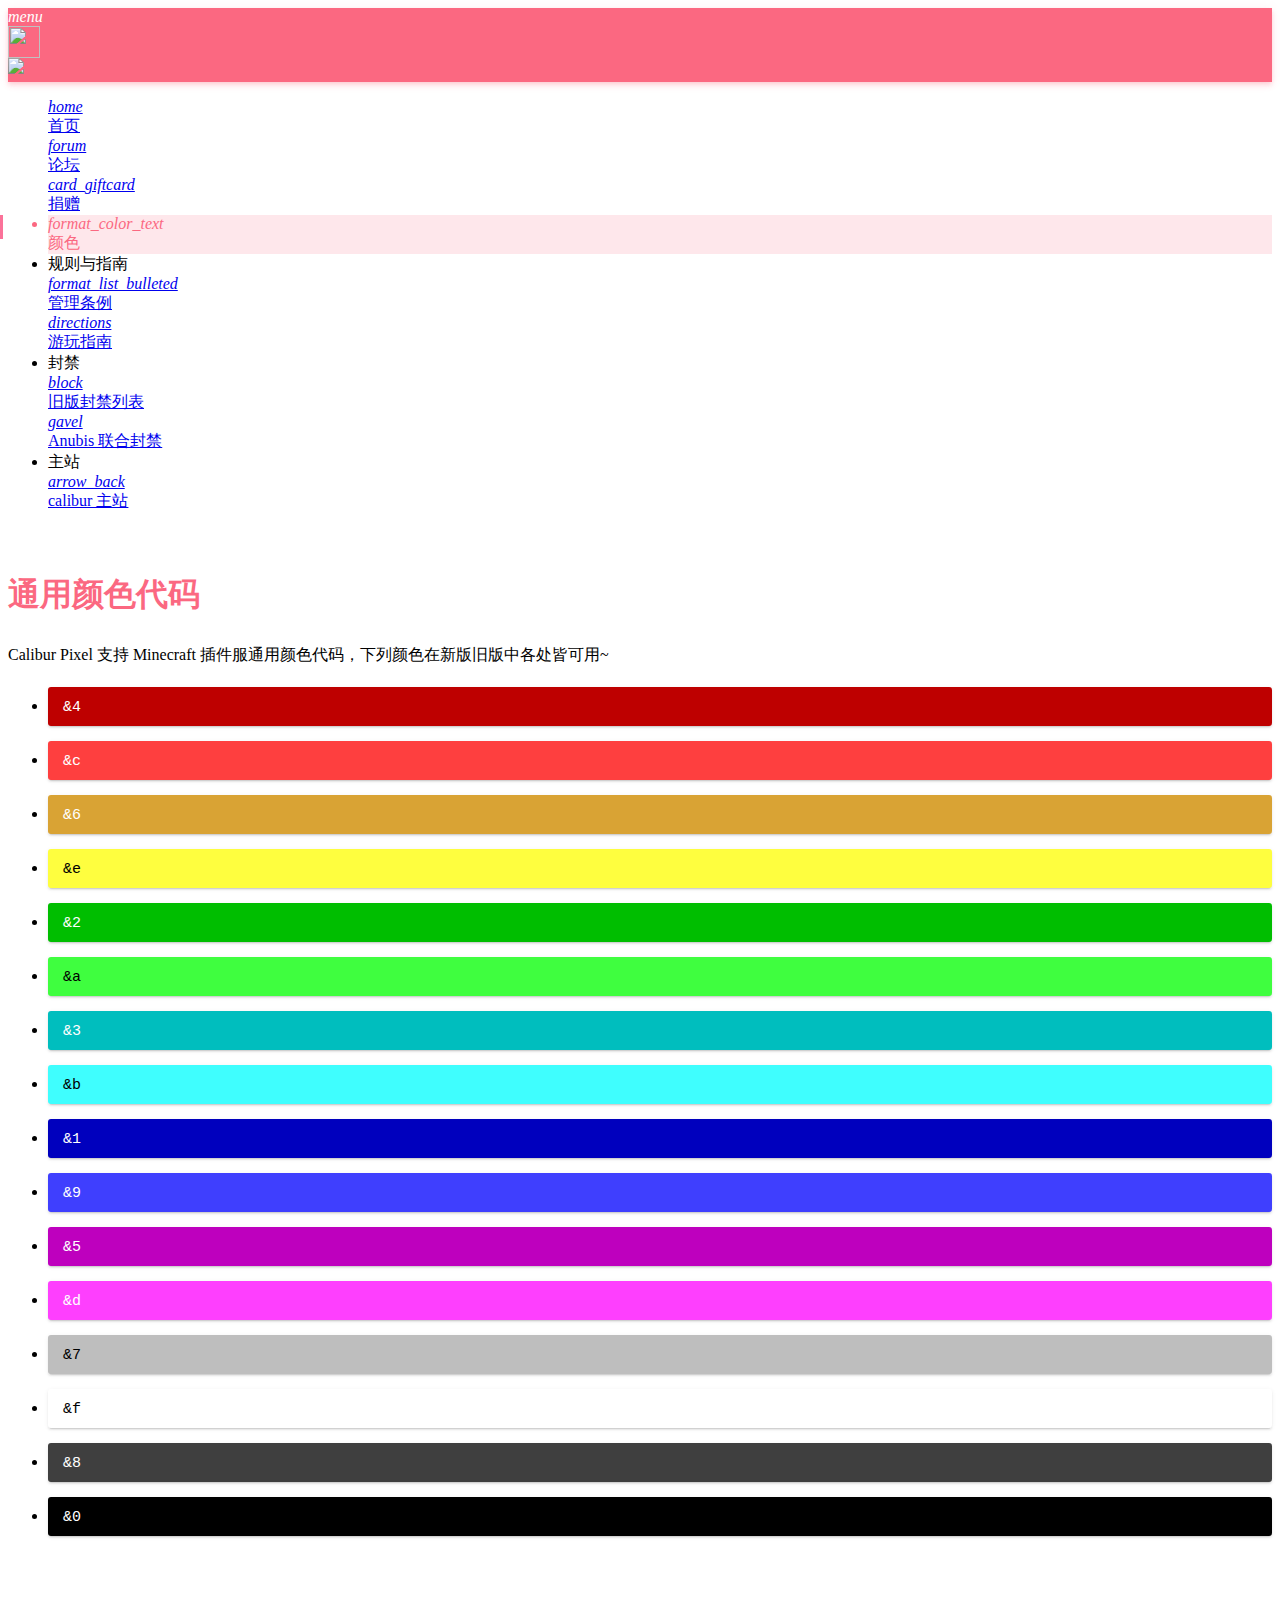
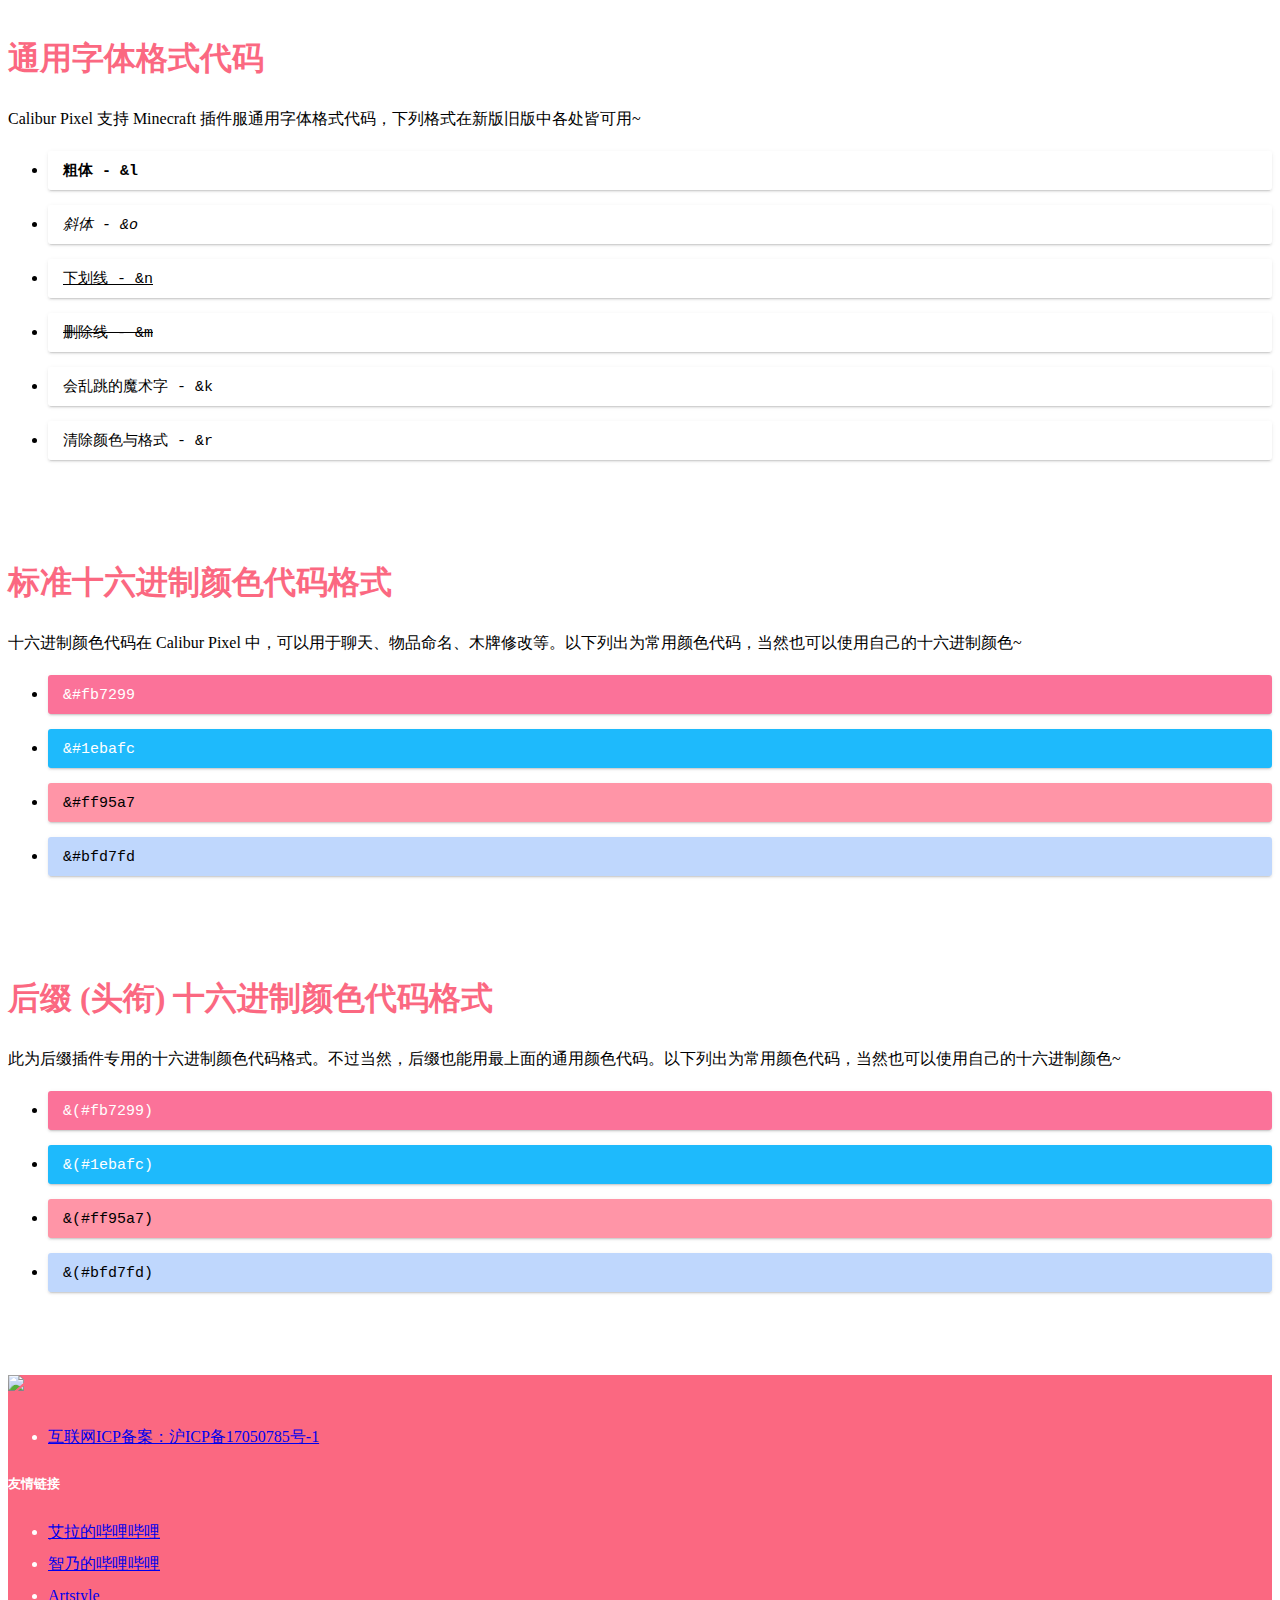
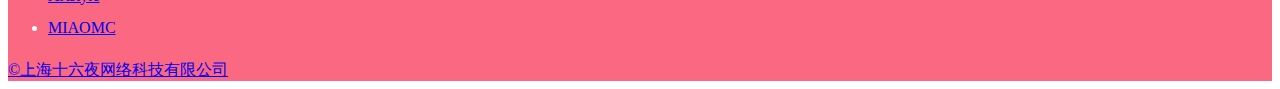
==== color/index.html @ 39f96742 "202205" ====
<!DOCTYPE html>
<html lang="zh">
<head>
  <meta charset="utf-8">
  <meta name="viewport" content="width=device-width,user-scalable=no,initial-scale=1,maximum-scale=1,minimum-scale=1,viewport-fit=cover">    <meta name="renderer" content="webkit"/>
  <meta name="force-rendering" content="webkit"/>
  <meta http-equiv="X-UA-Compatible" content="IE=edge,chrome=1"/>
  <meta name="referrer" content="no-referrer"/>
  <meta name="theme-color" content="#c43455">
  <title>颜色 - Calibur Pixel</title>
  <link href="/pics/logo.png" rel="shortcut icon">

  <!--  CSS-->
  <link href="https://cdn.staticfile.org/materialize/1.0.0/css/materialize.min.css" type="text/css" rel="stylesheet" media="screen,projection"/>
  <link href="https://cdn.staticfile.org/mdui/1.0.2/css/mdui.min.css" rel="stylesheet"/>
  <link href="/css/style1.css" type="text/css" rel="stylesheet" media="screen,projection"/>
</head>

<body class="mdui-appbar-with-toolbar mdui-theme-primary-calibur mdui-theme-accent-calibur mdui-theme-layout-auto mdui-drawer-body-left bodyooo">

<!--顶栏-->
<header class="mdui-appbar mdui-appbar-fixed">
  <div class="mdui-toolbar calibur-color-pink">
    <a data-target="nav-mobile" class="mdui-btn mdui-btn-icon mdui-ripple" mdui-drawer="{target:'#drawer',swipe:true}" mdui-tooltip="{content: '菜单'}"><i class="mdui-icon material-icons">menu</i></a>
    <a href="../"><img class="logo" src="/pics/logo.png"></a>
    <a href="../"><img class="logo2" src="/pics/fontlogo-white.png"></a>
    </div>
    <div class="mdui-toolbar-spacer"></div>
</header>

<!--左侧drawer-->
    <div class="mdui-drawer" id="drawer">
      <ul class="mdui-list">
        <a href="/" li class="mdui-list-item mdui-ripple">
          <i class="mdui-list-item-icon mdui-icon material-icons">home</i>
          <div class="mdui-list-item-content">首页</div>
        </a>
        <a href="https://sakuranomiya.moe/t/calibur-pixel" target="_blank"
        li class="mdui-list-item mdui-ripple" >
          <i class="mdui-list-item-icon mdui-icon material-icons">forum</i>
          <div class="mdui-list-item-content">论坛</div>
        </a>
        <a href="/donation/" li  class="mdui-list-item mdui-ripple">
          <i class="mdui-list-item-icon mdui-icon material-icons">card_giftcard</i>
          <div class="mdui-list-item-content">捐赠</div>
        </a>
        <li class="mdui-list-item mdui-ripple mdui-list-item-active  mdui-text-color-theme">
          <i class="mdui-list-item-icon mdui-icon material-icons mdui-text-color-theme">format_color_text</i>
          <div class="mdui-list-item-content">颜色</div>
        </li>
        <li class="mdui-subheader">规则与指南</li>
        <a href="https://sakuranomiya.moe/d/57" target="_blank"
        li class="mdui-list-item mdui-ripple" >
          <i class="mdui-list-item-icon mdui-icon material-icons">format_list_bulleted</i>
          <div class="mdui-list-item-content">管理条例</div>
        </a>
        <a href="https://sakuranomiya.moe/d/65"  target="_blank"
        li class="mdui-list-item mdui-ripple" >
          <i class="mdui-list-item-icon mdui-icon material-icons">directions</i>
          <div class="mdui-list-item-content">游玩指南</div>
        </a>
        <li class="mdui-subheader">封禁</li>
        <a href="https://docs.qq.com/sheet/Bnr7N31xwOuZ38eCPg4WQ6DQ4cqzJz0AIrMh0BAjcE02IR2M2Z9BHe4A5kfk2KKqCR3cydNd1?c=B29A0F0" target="_blank" rel="noopener noreferrer" li class="mdui-list-item mdui-ripple" >
          <i class="mdui-list-item-icon mdui-icon material-icons">block</i>
          <div class="mdui-list-item-content">旧版封禁列表</div>
        </a>
        <a href="https://ban.hianubis.com" target="_blank" li class="mdui-list-item mdui-ripple" >
          <i class="mdui-list-item-icon mdui-icon material-icons">gavel</i>
          <div class="mdui-list-item-content">Anubis 联合封禁</div>
        </a>
        <li class="mdui-subheader">主站</li>
        <a href="https://www.calibur.tv" li class="mdui-list-item mdui-ripple" >
          <i class="mdui-list-item-icon mdui-icon material-icons">arrow_back</i>
          <div class="mdui-list-item-content">calibur 主站</div>
        </a>
    </div>

      <div class="container">
        <div class="section">
          <div class="row">
            <h1 class="mdui-text-color-theme calibur-chapter-title-first">通用颜色代码</h1>
              <p>Calibur Pixel 支持 Minecraft 插件服通用颜色代码，下列颜色在新版旧版中各处皆可用~</p>
              <div class="mdui-row-xs-1 mdui-row-sm-2 mdui-row-lg-4 color-guide-colors">
                <ul class="color-guide-colors">
                  <div class="mdui-col"><li style="background: #be0000" class="mdui-card mdui-hoverable"><div class="color-guide-text" style="color: white">&amp;4</div></li></div>
                  <div class="mdui-col"><li style="background: #fe3f3f" class="mdui-card mdui-hoverable"><div class="color-guide-text" style="color: white">&amp;c</div></li></div>
                  <div class="mdui-col"><li style="background: #D9A334" class="mdui-card mdui-hoverable"><div class="color-guide-text" style="color: white">&amp;6</div></li></div>
                  <div class="mdui-col"><li style="background: #fefe3f" class="mdui-card mdui-hoverable"><div class="color-guide-text" style="color: black">&amp;e</div></li></div>
                  <div class="mdui-col"><li style="background: #00be00" class="mdui-card mdui-hoverable"><div class="color-guide-text" style="color: white">&amp;2</div></li></div>
                  <div class="mdui-col"><li style="background: #3ffe3f" class="mdui-card mdui-hoverable"><div class="color-guide-text" style="color: black">&amp;a</div></li></div>
                  <div class="mdui-col"><li style="background: #00bebe" class="mdui-card mdui-hoverable"><div class="color-guide-text" style="color: white">&amp;3</div></li></div>
                  <div class="mdui-col"><li style="background: #3ffefe" class="mdui-card mdui-hoverable"><div class="color-guide-text" style="color: black">&amp;b</div></li></div>
                  <div class="mdui-col"><li style="background: #0000be" class="mdui-card mdui-hoverable"><div class="color-guide-text" style="color: white">&amp;1</div></li></div>
                  <div class="mdui-col"><li style="background: #3f3ffe" class="mdui-card mdui-hoverable"><div class="color-guide-text" style="color: white">&amp;9</div></li></div>
                  <div class="mdui-col"><li style="background: #be00be" class="mdui-card mdui-hoverable"><div class="color-guide-text" style="color: white">&amp;5</div></li></div>
                  <div class="mdui-col"><li style="background: #fe3ffe" class="mdui-card mdui-hoverable"><div class="color-guide-text" style="color: white">&amp;d</div></li></div>
                  <div class="mdui-col"><li style="background: #bebebe" class="mdui-card mdui-hoverable"><div class="color-guide-text" style="color: black">&amp;7</div></li></div>
                  <div class="mdui-col"><li style="background: #ffffff" class="mdui-card mdui-hoverable"><div class="color-guide-text" style="color: black">&amp;f</div></li></div>
                  <div class="mdui-col"><li style="background: #3f3f3f" class="mdui-card mdui-hoverable"><div class="color-guide-text" style="color: white">&amp;8</div></li></div>
                  <div class="mdui-col"><li style="background: #000000" class="mdui-card mdui-hoverable"><div class="color-guide-text" style="color: white">&amp;0</div></li></div>
                </ul>
              </div>
            <h1 class="mdui-text-color-theme calibur-chapter-title">通用字体格式代码</a></h2>
              <p>Calibur Pixel 支持 Minecraft 插件服通用字体格式代码，下列格式在新版旧版中各处皆可用~</p>
              <div class="mdui-row-xs-1 mdui-row-sm-2 mdui-row-lg-6 color-guide-colors">
                <ul class="color-guide-colors">
                  <div class="mdui-col"><li class="mdui-card mdui-hoverable mdui-color-white"><div class="color-guide-text" style="font-weight: bolder;">粗体 - &amp;l</div></li></div>
                  <div class="mdui-col"><li class="mdui-card mdui-hoverable mdui-color-white"><div class="color-guide-text" style="font-style: italic;">斜体 - &amp;o</div></li></div>
                  <div class="mdui-col"><li class="mdui-card mdui-hoverable mdui-color-white"><div class="color-guide-text" style="text-decoration: underline;">下划线 - &amp;n</div></li></div>
                  <div class="mdui-col"><li class="mdui-card mdui-hoverable mdui-color-white"><div class="color-guide-text" style="text-decoration: line-through;">删除线 - &amp;m</div></li></div>
                  <div class="mdui-col"><li class="mdui-card mdui-hoverable mdui-color-white"><div class="color-guide-text">会乱跳的魔术字 - &amp;k</div></li></div>
                  <div class="mdui-col"><li class="mdui-card mdui-hoverable mdui-color-white"><div class="color-guide-text">清除颜色与格式 - &amp;r</div></li></div>
                </ul>
              </div>
            <h1 class="mdui-text-color-theme calibur-chapter-title">标准十六进制颜色代码格式</a></h2>
              <p>十六进制颜色代码在 Calibur Pixel 中，可以用于聊天、物品命名、木牌修改等。以下列出为常用颜色代码，当然也可以使用自己的十六进制颜色~</p>
              <div class="mdui-row-xs-1 mdui-row-sm-2 mdui-row-lg-4 color-guide-colors">
                <ul class="color-guide-colors">
                  <div class="mdui-col"><li style="background: #fb7299" class="mdui-card mdui-hoverable"><div class="color-guide-text" style="color: white">&amp;#fb7299</div></li></div>
                  <div class="mdui-col"><li style="background: #1ebafc" class="mdui-card mdui-hoverable"><div class="color-guide-text" style="color: white">&amp;#1ebafc</div></li></div>
                  <div class="mdui-col"><li style="background: #ff95a7" class="mdui-card mdui-hoverable"><div class="color-guide-text" style="color: black">&amp;#ff95a7</div></li></div>
                  <div class="mdui-col"><li style="background: #bfd7fd" class="mdui-card mdui-hoverable"><div class="color-guide-text" style="color: black">&amp;#bfd7fd</div></li></div>
                </ul>
              </div>
            <h1 class="mdui-text-color-theme calibur-chapter-title">后缀 (头衔) 十六进制颜色代码格式</a></h2>
              <p>此为后缀插件专用的十六进制颜色代码格式。不过当然，后缀也能用最上面的通用颜色代码。以下列出为常用颜色代码，当然也可以使用自己的十六进制颜色~ </p>
              <div class="mdui-row-xs-1 mdui-row-sm-2 mdui-row-lg-4 color-guide-colors">
                <ul class="color-guide-colors">
                  <div class="mdui-col"><li style="background: #fb7299" class="mdui-card mdui-hoverable"><div class="color-guide-text" style="color: white">&amp;(#fb7299)</div></li></div>
                  <div class="mdui-col"><li style="background: #1ebafc" class="mdui-card mdui-hoverable"><div class="color-guide-text" style="color: white">&amp;(#1ebafc)</div></li></div>
                  <div class="mdui-col"><li style="background: #ff95a7" class="mdui-card mdui-hoverable"><div class="color-guide-text" style="color: black">&amp;(#ff95a7)</div></li></div>
                  <div class="mdui-col"><li style="background: #bfd7fd" class="mdui-card mdui-hoverable"><div class="color-guide-text" style="color: black">&amp;(#bfd7fd)</div></li></div>
                </ul>
              </div>
              <h1 class="mdui-text-color-theme calibur-chapter-title-first"> </h1>
          </div>
        </div>
        </div>

<!--白丝雪糕页脚(?)-->
<footer class="page-footer mdui-color-theme">
  <div class="container">
    <div class="row">
      <div class="col l6 s12">
        <h5><img class="logo2" src="/pics/fontlogo-white.png"></h5>
        <ul>
        <li><a class="mdui-text-color-white-secondary links" href="http://beian.miit.gov.cn/">互联网ICP备案：沪ICP备17050785号-1</a></li>
        </ul>

      </div>
      <div class="col l3 s12">
        <h5 class="mdui-text-color-white-text bold">友情链接</h5>
        <ul>
          <li><a class="mdui-text-color-white-secondary links" href="https://space.bilibili.com/22807093">艾拉的哔哩哔哩</a></li>
            <li><a class="mdui-text-color-white-secondary links" href="https://space.bilibili.com/4702235">智乃的哔哩哔哩</a></li>
            <li><a class="mdui-text-color-white-secondary links" href="https://sakuranomiya.moe/t/artstyle">Artstyle</a></li>
            <li><a class="mdui-text-color-white-secondary links" href="https://www.miaomc.cn/">MIAOMC</a></li>
        </ul>
      </div>
    </div>
  </div>
  <div class="footer-copyright">
    <div class="container">
    <a class="mdui-text-color-white-text" href="https://www.calibur.tv/">©上海十六夜网络科技有限公司</a>
    </div>
</footer>


  <!--  脚本-->
  <script src="https://cdn.staticfile.org/jquery/3.6.0/jquery.min.js"></script>
  <script src="/js/materialize.min.js"></script>
  <script src="/js/init.js"></script>
  <script src="https://cdn.staticfile.org/mdui/1.0.2/js/mdui.min.js"></script>
---- css/style1.css ----
nav ul a,
nav .brand-logo {
  color: #FFFFFF;
}

p {
  line-height: 2rem;
}

.sidenav-trigger {
  color: #FFFFFF;
}

.parallax-container {
  min-height: 380px;
  line-height: 0;
  height: auto;
  color: rgba(255,255,255,.9);
  display: flex;
  flex-direction: column;
  justify-content: center;
  align-items: center;
}
  .parallax-container .section {
    width: 100%;
  }

@media only screen and (max-width : 992px) {
  .parallax-container .section {
    position: absolute;
    top: 40%;
  }
  #index-banner .section {
    top: 10%;
  }
}

@media only screen and (max-width : 600px) {
  #index-banner .section {
    top: 0;
  }
}

.icon-block {
  padding: 0 15px;
}
.icon-block .material-icons {
  font-size: inherit;
}

footer.page-footer {
  margin: 0;
}

.calimd-appbar {
  box-shadow: 0 2px 16px 0px #fb68817a
}

.mdui-theme-primary-calibur .mdui-color-theme {
  color: #fff !important;
  background-color: #fb6881 !important;
}

.mdui-theme-accent-calibur .mdui-color-theme-accent {
  color: #fff !important;
  background-color: #fb6881 !important;
}

.calibur-color-pink {
  color: #fff !important;
  background-color: #fb6881 !important;
}

.mdui-theme-primary-calibur .mdui-text-color-theme {
  color: #fb6881 !important;
}

.bold {
  font-weight: bold;
}

.mdui-tab .mdui-tab-active {
  color: #fb6881 !important;
}

.mdui-checkbox input[type=checkbox]:checked+.mdui-checkbox-icon::after {
  background-color: #fb6881 !important;
  border-color: #fb6881 !important;
  border-top-color: #fb6881 !important;
  border-right-color: #fb6881 !important;
  border-bottom-color: #fb6881 !important;
  border-left-color: #fb6881 !important;
}

.mdui-radio-icon::before {
  background-color: #fb6881 !important
}

.mdui-radio input[type=radio]:checked+.mdui-radio-icon {
  border-color: #fb6881 !important;
  border-top-color: #fb6881 !important;
  border-right-color: #fb6881 !important;
  border-bottom-color: #fb6881 !important;
  border-left-color: #fb6881 !important;
}

.mdui-tab-indicator {
  background-color: #fb6881 !important
}


iframe{
  flex: 1;
  height: 100%;
  width: 100%;
  background: #212224;
  margin: 0;
  border: 0;
}

.mdui-appbar {
  box-shadow: 0 2px 4px -1px rgb(251 104 129 / 20%), 0 4px 5px 0 rgb(251 104 129 / 14%), 0 1px 10px 0 rgb(251 104 129 / 12%);
}

.mdui-card {
  box-shadow: 0 3px 1px -2px rgb(0 0 0 / 10%), 0 2px 2px 0 rgb(0 0 0 / 7%), 0 1px 5px 0 rgb(0 0 0 / 6%);
}

.mdui-hoverable:focus, .mdui-hoverable:hover {
  box-shadow: 0 5px 5px -3px rgb(0 0 0 / 10%), 0 8px 10px 1px rgb(0 0 0 / 7%), 0 3px 14px 2px rgb(0 0 0 / 6%);
}

.mdui-btn-raised {
  box-shadow: 0 3px 1px -2px rgb(0 0 0 / 10%), 0 2px 2px 0 rgb(0 0 0 / 7%), 0 1px 5px 0 rgb(0 0 0 / 6%);
}

.mdui-btn-raised:hover {
  box-shadow: 0 2px 4px -1px rgb(0 0 0 / 10%), 0 4px 5px 0 rgb(0 0 0 / 7%), 0 1px 10px 0 rgb(0 0 0 / 6%);
}

.mdui-table-fluid {
  box-shadow: 0 3px 1px -2px rgb(0 0 0 / 10%), 0 2px 2px 0 rgb(0 0 0 / 7%), 0 1px 5px 0 rgb(0 0 0 / 6%);
}

.tabcontainer{
  padding-top: 100px;
  padding-left: 100px;
  padding-bottom: 100px;
  }

.youcantselect{
  user-select: none;
}

.logo{
  display: block;
  width: 32px;
  height: 32px;
  line-height: 32px;
}

.logo2{
  display: block;
  line-height: 32px;
  width: auto;
  height: 24px;
}

.bodyooo{
  overflow-x: hidden;
}

.howtocenter{
  margin: 0 auto;
}

.biglogo{
  padding-top: 1.5rem;
  width:90%;
  height: auto;
  
}

.biglogoson{
  max-width: 100%;
  max-height: 100%;
  margin: 0 auto;
  filter: drop-shadow(0 0.2rem 0.75rem #fb7881);
}

.shadowtext{
  text-shadow: 0 0 0.6rem #fb7881;
}

.headtext2{
  font-size: 1.2rem;
  line-height: 2rem;
  padding-top: 20px;
}

.links{
  line-height: 2rem;
}

.calibur-chapter-title {
padding: 80px 0 0 0;
}

.calibur-chapter-title-first {
padding: 40px 0 0 0;
}

.calibur-chapter-description {
  padding: 0 0 20px 0;
}

.color-guide-text {
	font-size: 15px;
	font-family: 'JetBrains Mono','Ubuntu Mono','Cascadia Code PL','Menlo','Consolas','Source Code Pro','Monaco','Noto Mono','Nimbus Mono L','Courier New', 'Fuck Simsun No Simsun', monospace;
}

.color-guide-colors li {
	border-radius: 3px;
	padding: 10px 15px;
	margin-bottom: 15px;
}

.mdui-list-item-active {
  background-color: rgba(251,104,129,.16);
}

.mdui-list-item-active::before {
  content: '';
  display: block;
  height: 24px;
  width: 3px;
  background-color: #fb7299;
  position: absolute;
  left: 0px;
}
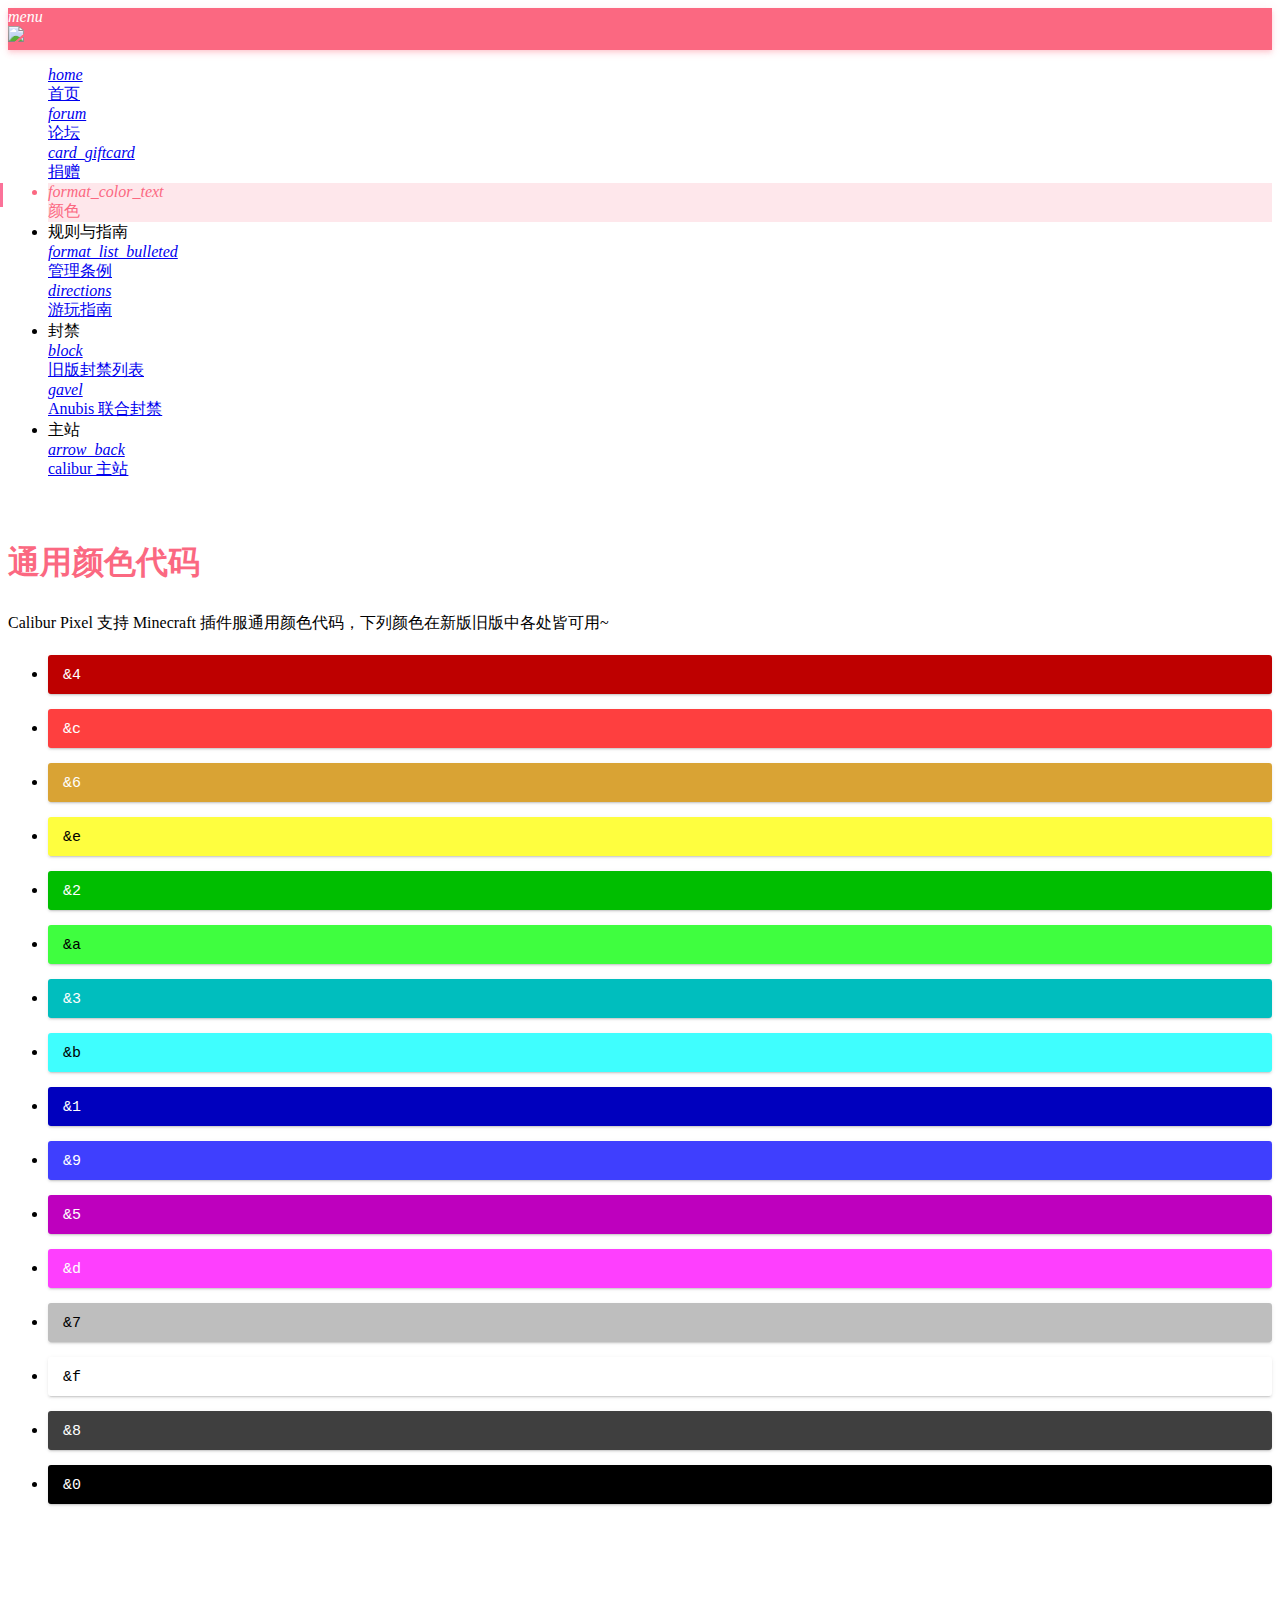
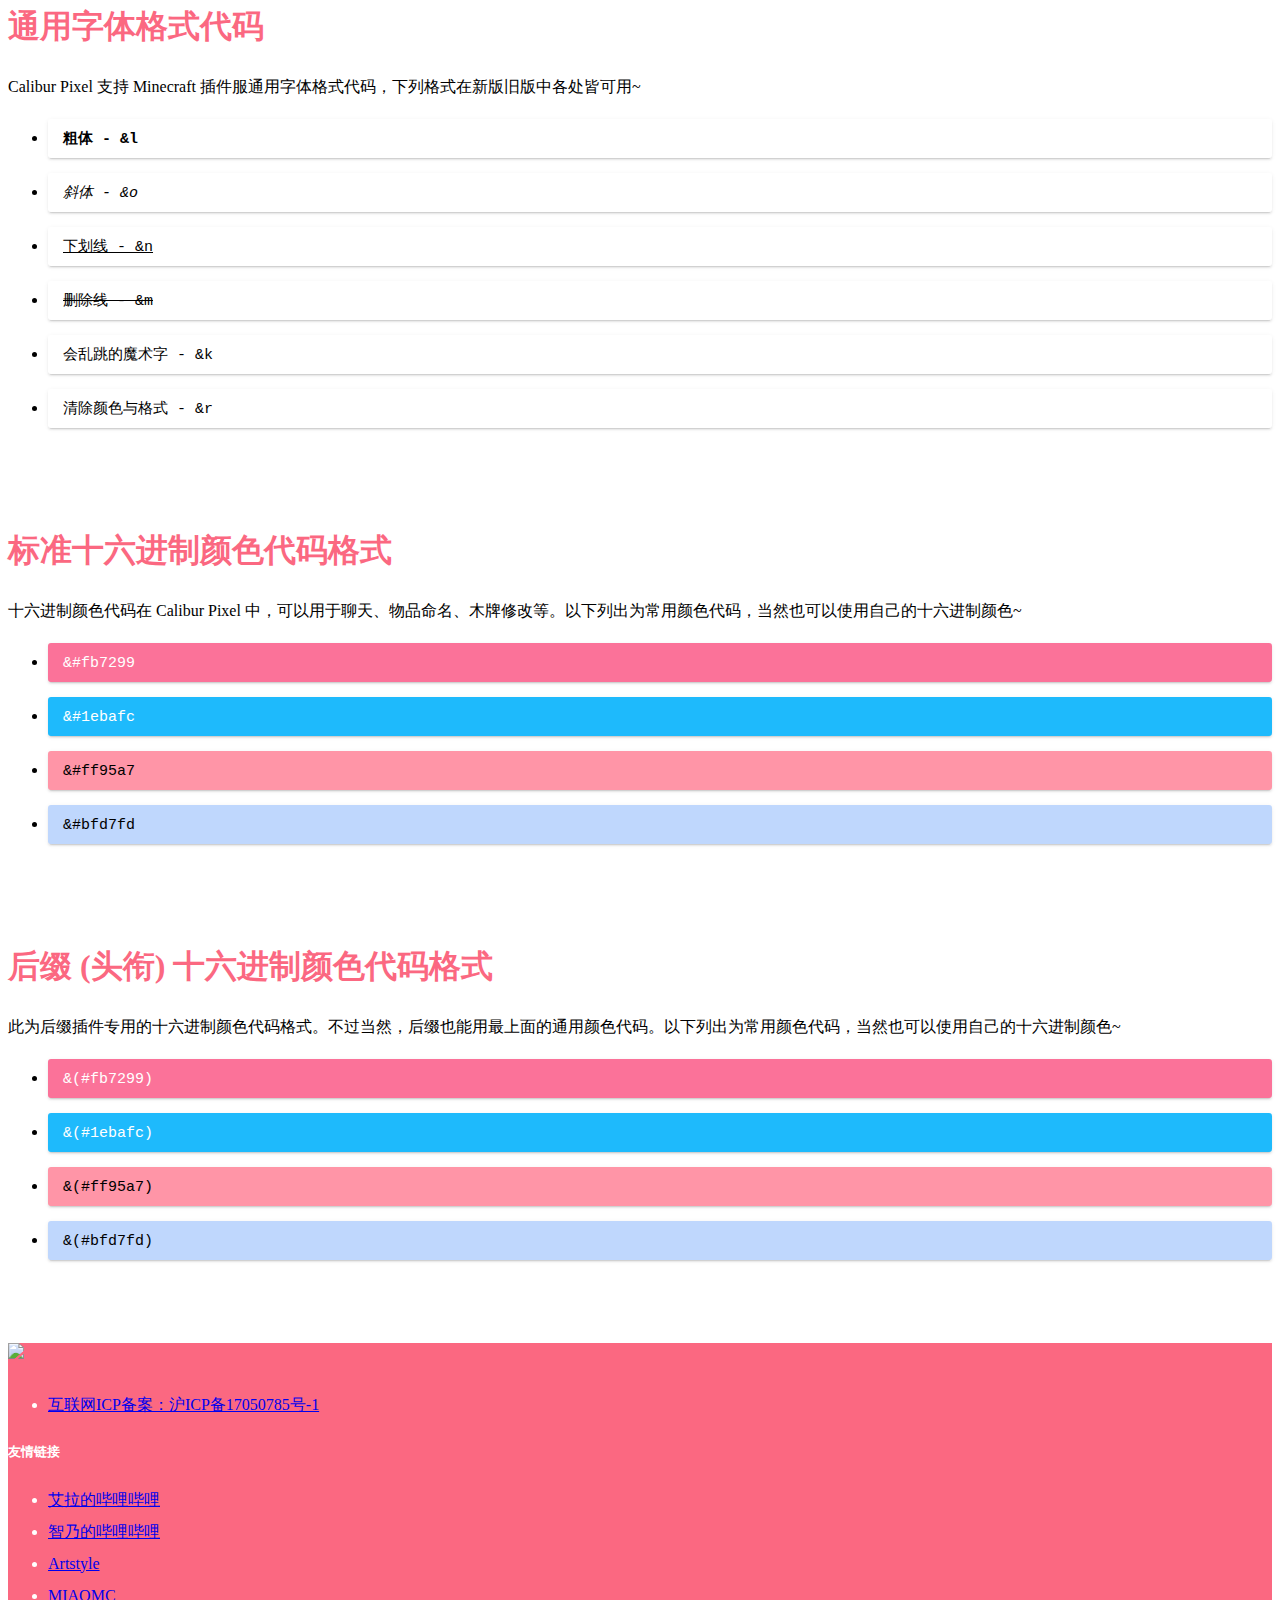
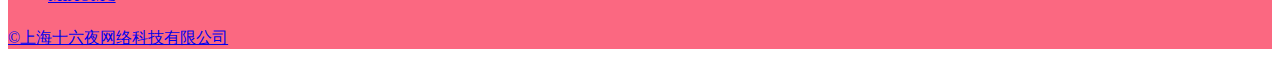
==== commit 2ae69c1c: "注释掉其中一个LOGO" ====
--- a/color/index.html
+++ b/color/index.html
@@ -8,12 +8,12 @@
   <meta name="referrer" content="no-referrer"/>
   <meta name="theme-color" content="#c43455">
   <title>颜色 - Calibur Pixel</title>
-  <link href="/pics/logo.png" rel="shortcut icon">
+  <link href="../pics/logo.png" rel="shortcut icon">
 
   <!--  CSS-->
   <link href="https://cdn.staticfile.org/materialize/1.0.0/css/materialize.min.css" type="text/css" rel="stylesheet" media="screen,projection"/>
   <link href="https://cdn.staticfile.org/mdui/1.0.2/css/mdui.min.css" rel="stylesheet"/>
-  <link href="/css/style1.css" type="text/css" rel="stylesheet" media="screen,projection"/>
+  <link href="../css/style1.css" type="text/css" rel="stylesheet" media="screen,projection"/>
 </head>
 
 <body class="mdui-appbar-with-toolbar mdui-theme-primary-calibur mdui-theme-accent-calibur mdui-theme-layout-auto mdui-drawer-body-left bodyooo">
@@ -22,8 +22,8 @@
 <header class="mdui-appbar mdui-appbar-fixed">
   <div class="mdui-toolbar calibur-color-pink">
     <a data-target="nav-mobile" class="mdui-btn mdui-btn-icon mdui-ripple" mdui-drawer="{target:'#drawer',swipe:true}" mdui-tooltip="{content: '菜单'}"><i class="mdui-icon material-icons">menu</i></a>
-    <a href="../"><img class="logo" src="/pics/logo.png"></a>
-    <a href="../"><img class="logo2" src="/pics/fontlogo-white.png"></a>
+    <!--a href="../"><img class="logo" src="../pics/logo.png"></a-->
+    <a href="../"><img class="logo2" src="../pics/fontlogo-white.png"></a>
     </div>
     <div class="mdui-toolbar-spacer"></div>
 </header>
@@ -31,7 +31,7 @@
 <!--左侧drawer-->
     <div class="mdui-drawer" id="drawer">
       <ul class="mdui-list">
-        <a href="/" li class="mdui-list-item mdui-ripple">
+        <a href=".." li class="mdui-list-item mdui-ripple">
           <i class="mdui-list-item-icon mdui-icon material-icons">home</i>
           <div class="mdui-list-item-content">首页</div>
         </a>
@@ -40,7 +40,7 @@
           <i class="mdui-list-item-icon mdui-icon material-icons">forum</i>
           <div class="mdui-list-item-content">论坛</div>
         </a>
-        <a href="/donation/" li  class="mdui-list-item mdui-ripple">
+        <a href="../donation/" li  class="mdui-list-item mdui-ripple">
           <i class="mdui-list-item-icon mdui-icon material-icons">card_giftcard</i>
           <div class="mdui-list-item-content">捐赠</div>
         </a>
@@ -137,12 +137,12 @@
         </div>
         </div>
 
-<!--白丝雪糕页脚(?)-->
+<!--白丝雪糕页脚-->
 <footer class="page-footer mdui-color-theme">
   <div class="container">
     <div class="row">
       <div class="col l6 s12">
-        <h5><img class="logo2" src="/pics/fontlogo-white.png"></h5>
+        <h5><img class="logo2" src="../pics/fontlogo-white.png"></h5>
         <ul>
         <li><a class="mdui-text-color-white-secondary links" href="http://beian.miit.gov.cn/">互联网ICP备案：沪ICP备17050785号-1</a></li>
         </ul>
@@ -168,6 +168,6 @@
 
   <!--  脚本-->
   <script src="https://cdn.staticfile.org/jquery/3.6.0/jquery.min.js"></script>
-  <script src="/js/materialize.min.js"></script>
-  <script src="/js/init.js"></script>
+  <script src="https://cdn.staticfile.org/materialize/1.0.0/js/materialize.min.js"></script>
+  <script src="../js/init.js"></script>
   <script src="https://cdn.staticfile.org/mdui/1.0.2/js/mdui.min.js"></script>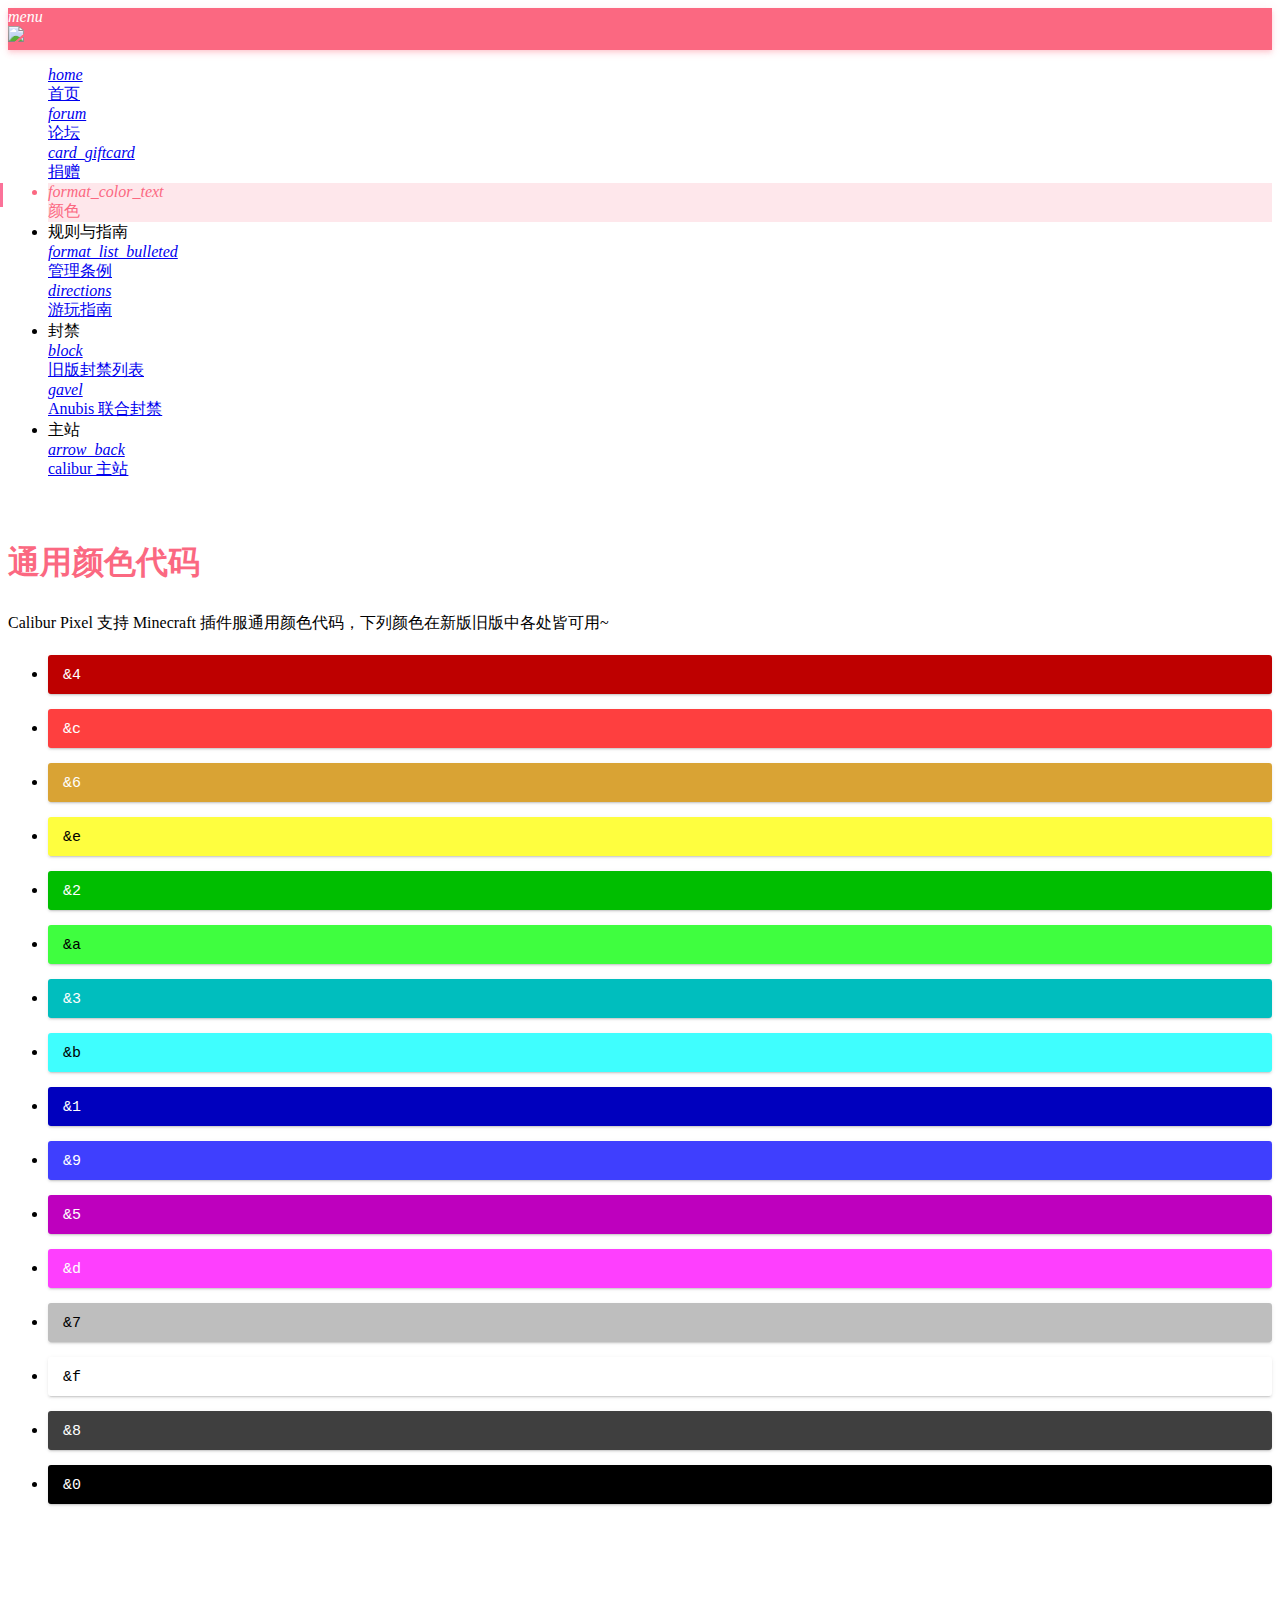
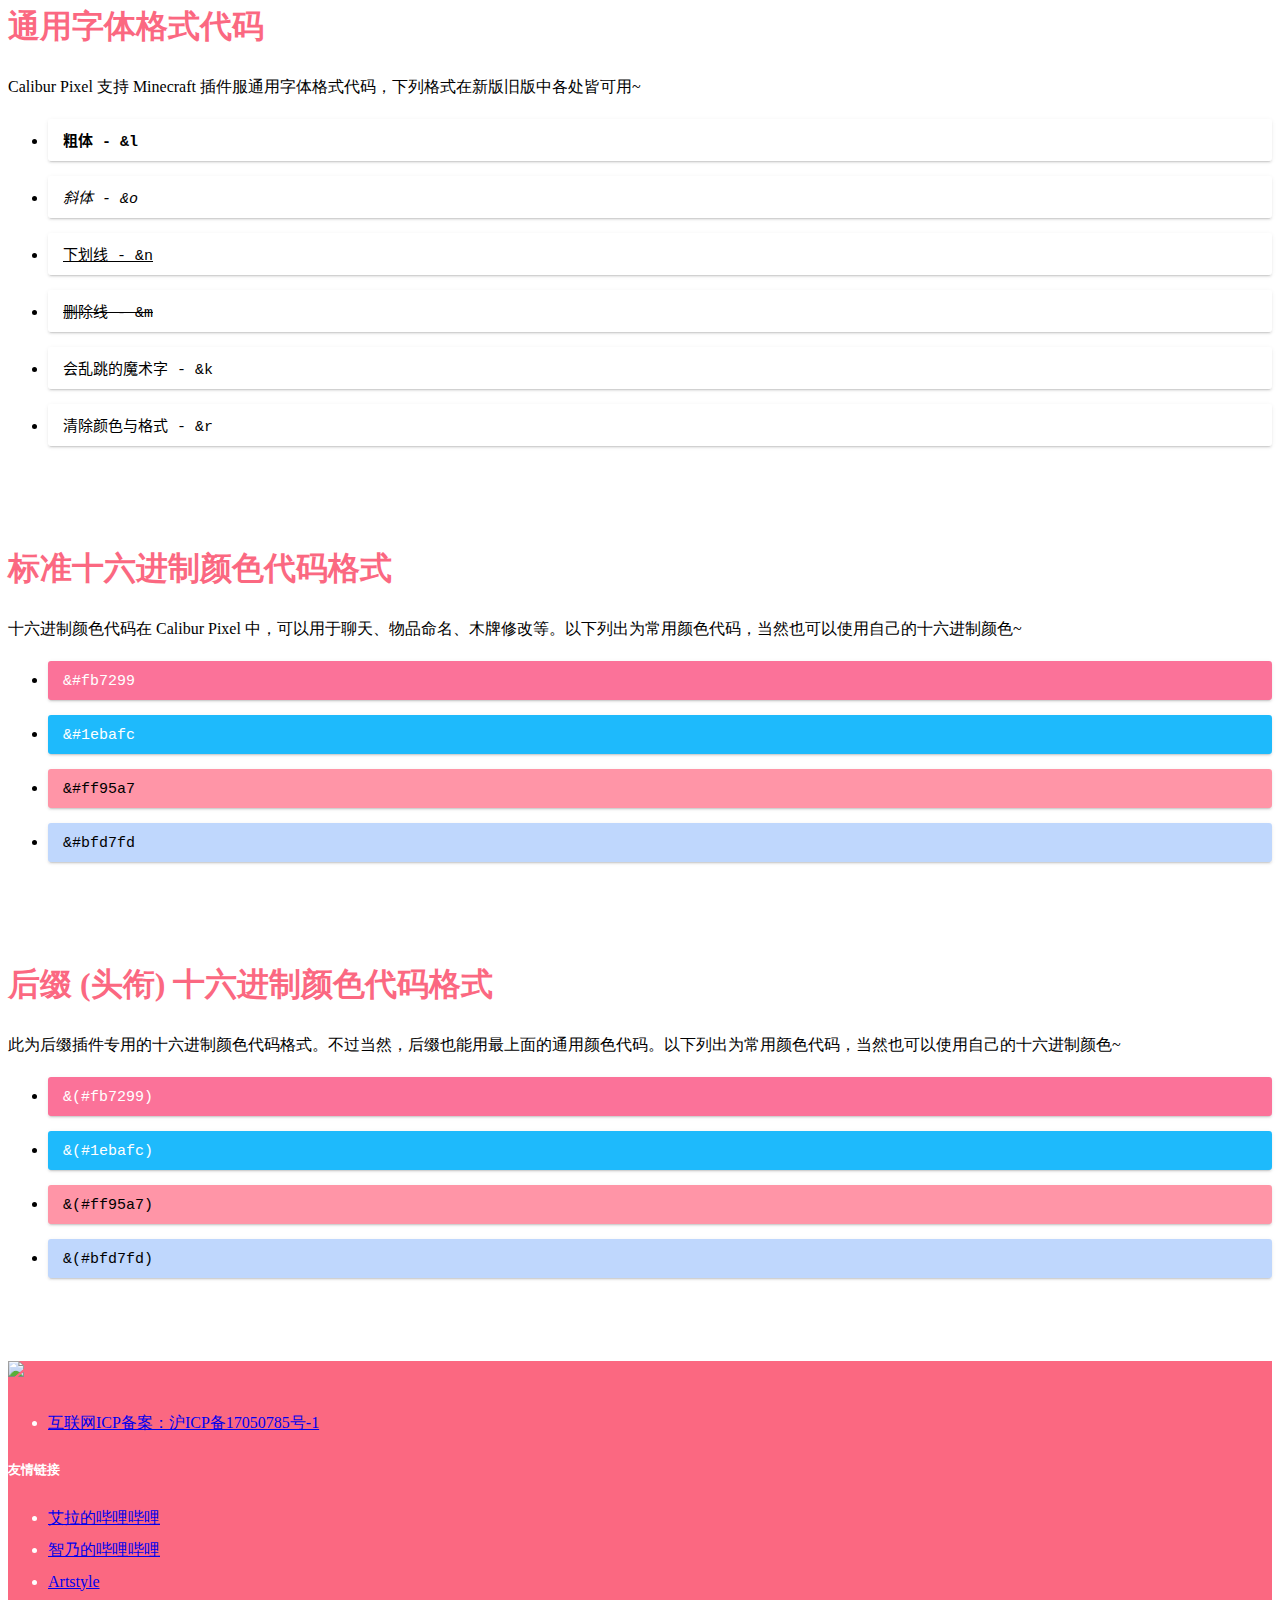
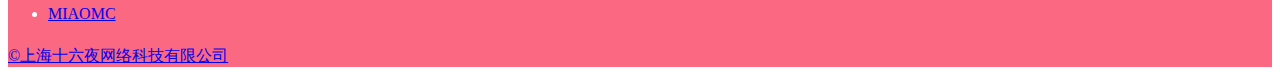
==== commit 63fee6a2: "better card background in dark mode" ====
--- a/color/index.html
+++ b/color/index.html
@@ -104,12 +104,12 @@
               <p>Calibur Pixel 支持 Minecraft 插件服通用字体格式代码，下列格式在新版旧版中各处皆可用~</p>
               <div class="mdui-row-xs-1 mdui-row-sm-2 mdui-row-lg-6 color-guide-colors">
                 <ul class="color-guide-colors">
-                  <div class="mdui-col"><li class="mdui-card mdui-hoverable mdui-color-white"><div class="color-guide-text" style="font-weight: bolder;">粗体 - &amp;l</div></li></div>
-                  <div class="mdui-col"><li class="mdui-card mdui-hoverable mdui-color-white"><div class="color-guide-text" style="font-style: italic;">斜体 - &amp;o</div></li></div>
-                  <div class="mdui-col"><li class="mdui-card mdui-hoverable mdui-color-white"><div class="color-guide-text" style="text-decoration: underline;">下划线 - &amp;n</div></li></div>
-                  <div class="mdui-col"><li class="mdui-card mdui-hoverable mdui-color-white"><div class="color-guide-text" style="text-decoration: line-through;">删除线 - &amp;m</div></li></div>
-                  <div class="mdui-col"><li class="mdui-card mdui-hoverable mdui-color-white"><div class="color-guide-text">会乱跳的魔术字 - &amp;k</div></li></div>
-                  <div class="mdui-col"><li class="mdui-card mdui-hoverable mdui-color-white"><div class="color-guide-text">清除颜色与格式 - &amp;r</div></li></div>
+                  <div class="mdui-col"><li class="mdui-card mdui-hoverable"><div class="color-guide-text" style="font-weight: bolder;">粗体 - &amp;l</div></li></div>
+                  <div class="mdui-col"><li class="mdui-card mdui-hoverable"><div class="color-guide-text" style="font-style: italic;">斜体 - &amp;o</div></li></div>
+                  <div class="mdui-col"><li class="mdui-card mdui-hoverable"><div class="color-guide-text" style="text-decoration: underline;">下划线 - &amp;n</div></li></div>
+                  <div class="mdui-col"><li class="mdui-card mdui-hoverable"><div class="color-guide-text" style="text-decoration: line-through;">删除线 - &amp;m</div></li></div>
+                  <div class="mdui-col"><li class="mdui-card mdui-hoverable"><div class="color-guide-text">会乱跳的魔术字 - &amp;k</div></li></div>
+                  <div class="mdui-col"><li class="mdui-card mdui-hoverable"><div class="color-guide-text">清除颜色与格式 - &amp;r</div></li></div>
                 </ul>
               </div>
             <h1 class="mdui-text-color-theme calibur-chapter-title">标准十六进制颜色代码格式</a></h2>
--- a/css/style1.css
+++ b/css/style1.css
@@ -1,3 +1,9 @@
+@media (prefers-color-scheme: dark) {
+  html {
+    color-scheme: dark;
+  }
+}
+
 nav ul a,
 nav .brand-logo {
   color: #FFFFFF;
@@ -216,7 +222,7 @@
 
 .color-guide-text {
 	font-size: 15px;
-	font-family: 'JetBrains Mono','Ubuntu Mono','Cascadia Code PL','Menlo','Consolas','Source Code Pro','Monaco','Noto Mono','Nimbus Mono L','Courier New', 'Fuck Simsun No Simsun', monospace;
+	font-family: 'JetBrains Mono','Ubuntu Mono','Cascadia Code PL','Menlo','Consolas','Source Code Pro','Monaco','Noto Mono','Nimbus Mono L','Courier New', 'Microsoft YaHei UI', 'Microsoft YaHei', 'Noto Sans CJK SC', 'Fuck Simsun No Simsun', monospace;
 }
 
 .color-guide-colors li {
